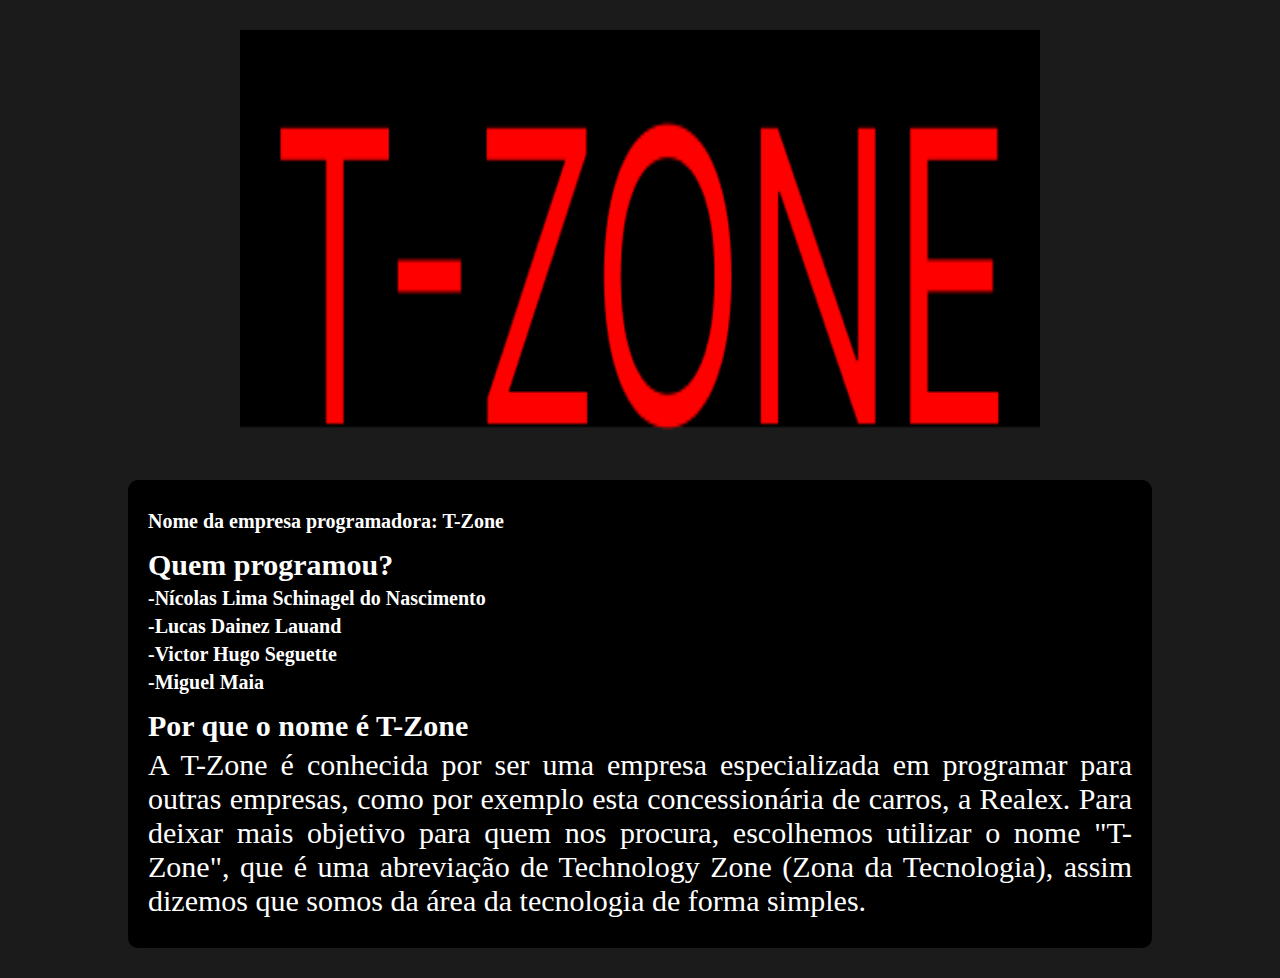
==== us.html @ fe79052b "sexta versao" ====
<!DOCTYPE html>
<html lang="pt-br">
<head>
    <meta charset="UTF-8">
    <meta name="viewport" content="width=device-width, initial-scale=1.0">
    <link rel="stylesheet" href="./src/css/us.css">
    <title>Sobre nós</title>
</head>
<body>
    <img src="./src/assets/logoprog.png" id="img-us">
    <section id="info">
        <h3>Nome da empresa programadora: T-Zone</h3>
        <h2>Quem programou?</h2>
        <h3>-Nícolas Lima Schinagel do Nascimento</h3>
        <h3>-Lucas Dainez Lauand</h3>
        <h3>-Victor Hugo Seguette</h3>
        <h3>-Miguel Maia</h3>
        <h2>Por que o nome é T-Zone</h2>
        <p>A T-Zone é conhecida por ser uma empresa especializada em programar para outras empresas, como por exemplo esta
            concessionária de carros, a Realex. Para deixar mais objetivo para quem nos procura, escolhemos utilizar o nome "T-Zone",
            que é uma abreviação de Technology Zone (Zona da Tecnologia), assim dizemos que somos da área da tecnologia de  forma simples.
        </p>
    </section>
</body>
</html>
---- src/css/us.css ----
*{
    box-sizing: border-box;
    margin: 0;
    padding: 0;
}
body{
    width: 100%;
    display: flex;
    flex-direction: column;
    align-items: center;
    background-color: rgb(27, 27, 27);
    padding-top: 30px;
    padding-bottom: 30px;
}
#img-us{
    width: 800px;
    height: 400px;
    border-width: 10px;
    margin-bottom: 50px;
}
#info{
    width: 80%;
    border-radius: 10px;
    padding-top: 30px;
    padding-bottom: 30px;
    background-color: black;
    padding-left: 20px;
    padding-right: 20px;
}
#info h3{
    color: white;
    font-size: 20px;
    margin-bottom: 5px;
    font-weight: bold;
}
#info h2{
    font-size: 30px;
    margin-top: 15px;
    margin-bottom: 5px;
    color: white;

}
#info p{
    color: white;
    font-size: 30px;
    text-align: justify;
}
@media(max-width: 500px){
    #img-us{
        width: 350px;
        height: 175px;
    }
    #info h3{
        font-size: 15px;
    }
    #info p{
        font-size: 20px;
    }
}
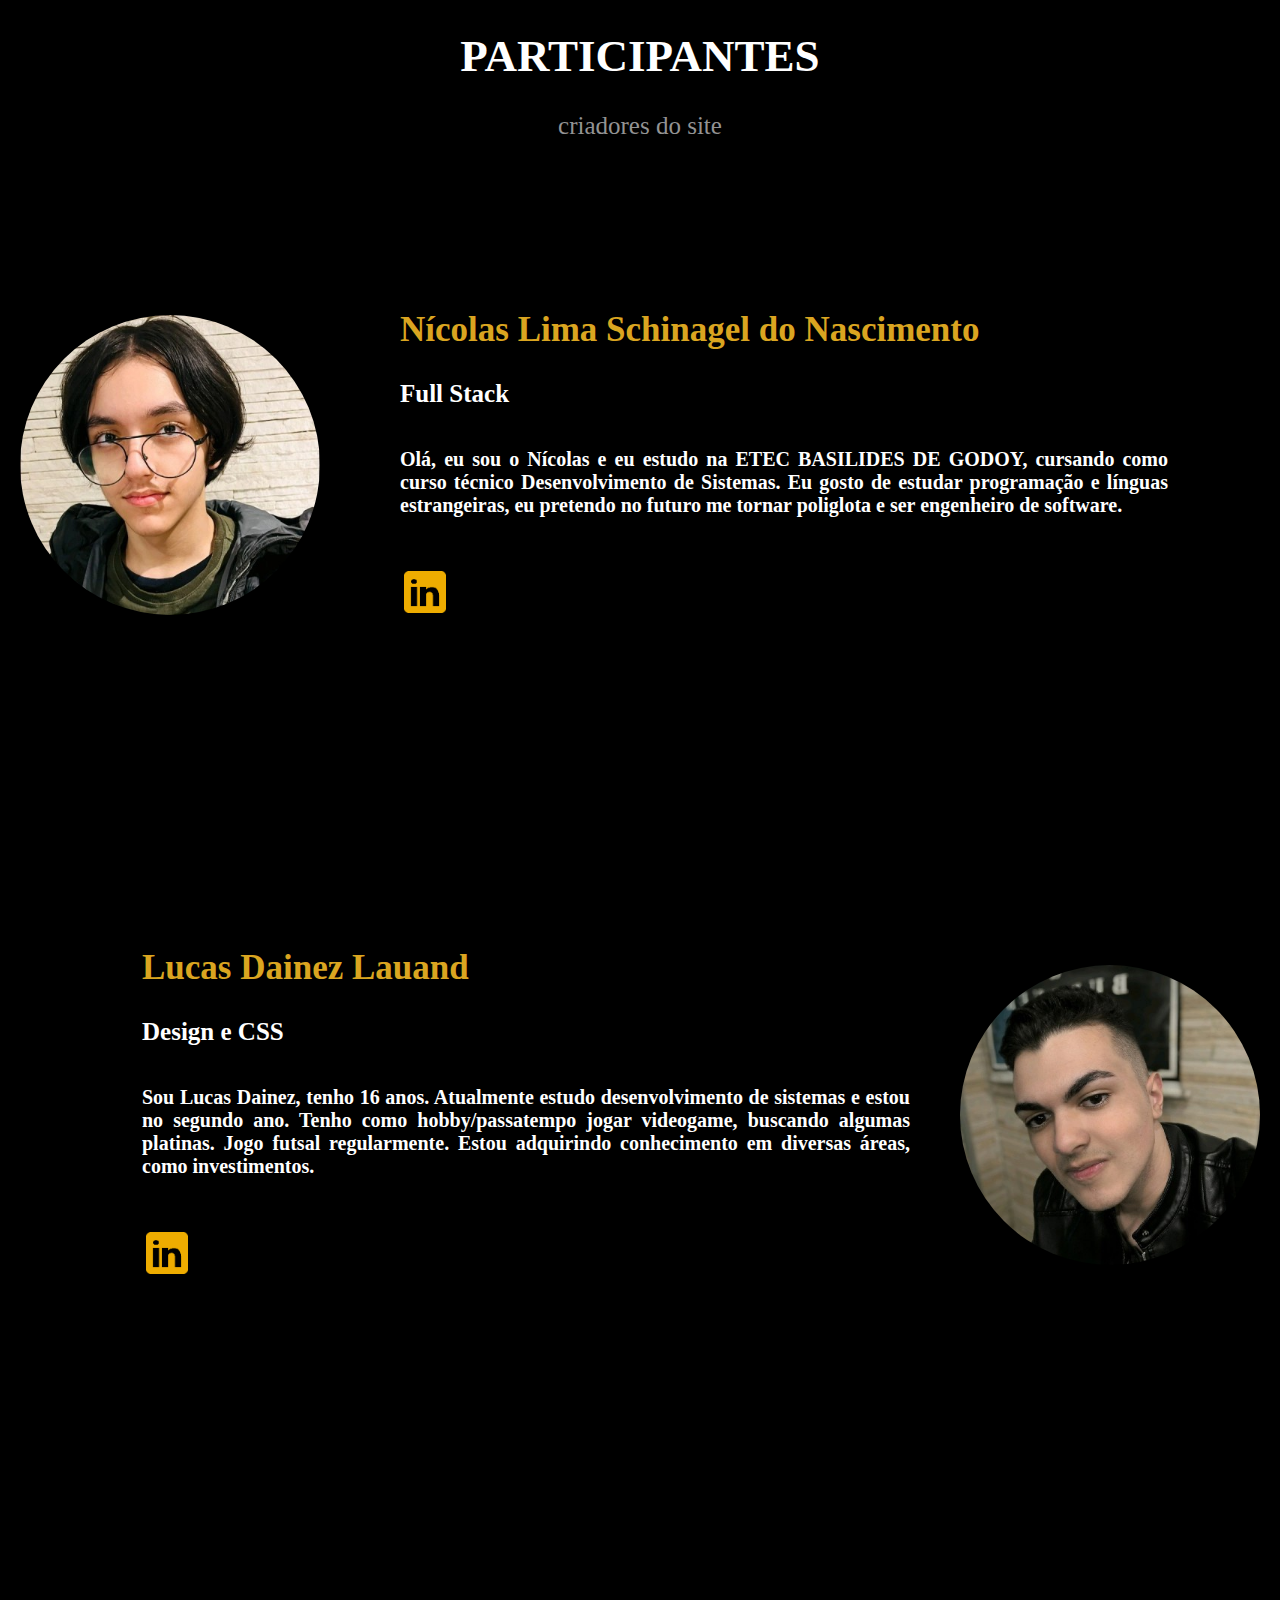
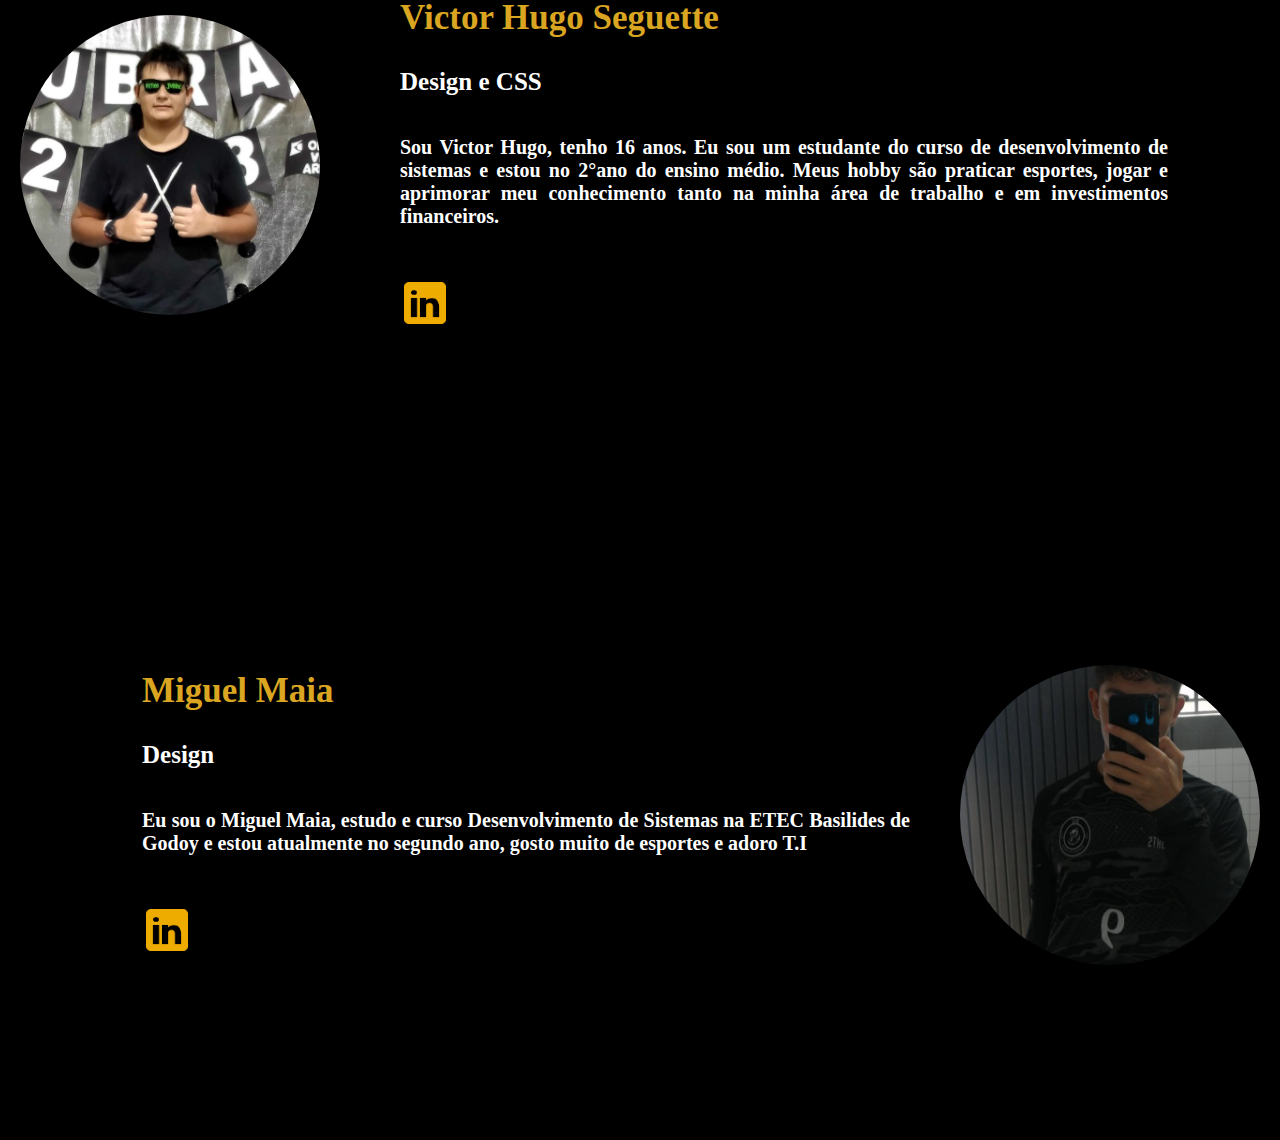
==== commit ec5da1c5: "finale" ====
--- a/us.html
+++ b/us.html
@@ -7,19 +7,47 @@
     <title>Sobre nós</title>
 </head>
 <body>
-    <img src="./src/assets/logoprog.png" id="img-us">
-    <section id="info">
-        <h3>Nome da empresa programadora: T-Zone</h3>
-        <h2>Quem programou?</h2>
-        <h3>-Nícolas Lima Schinagel do Nascimento</h3>
-        <h3>-Lucas Dainez Lauand</h3>
-        <h3>-Victor Hugo Seguette</h3>
-        <h3>-Miguel Maia</h3>
-        <h2>Por que o nome é T-Zone</h2>
-        <p>A T-Zone é conhecida por ser uma empresa especializada em programar para outras empresas, como por exemplo esta
-            concessionária de carros, a Realex. Para deixar mais objetivo para quem nos procura, escolhemos utilizar o nome "T-Zone",
-            que é uma abreviação de Technology Zone (Zona da Tecnologia), assim dizemos que somos da área da tecnologia de  forma simples.
-        </p>
-    </section>
+    <header>
+      <h2>Participantes</h2>
+      <h4>criadores do site</h4>
+    </header>
+      <div class="lefttype">
+           <img src="./src/assets/nicimg.jfif" class="img-left">
+        <section class="info-left">
+           <h2 class="name">Nícolas Lima Schinagel do Nascimento</h2>
+           <h3 class="function">Full Stack</h3>
+           <h4 class="text">Olá, eu sou o Nícolas e eu estudo na ETEC BASILIDES DE GODOY, cursando como curso técnico Desenvolvimento de Sistemas. Eu gosto de estudar programação e línguas estrangeiras, eu pretendo no futuro me tornar poliglota e ser engenheiro de software. </h4>
+           <a class="ld" href="https://www.linkedin.com/in/n%C3%ADcolas-lima-schinagel-do-nascimento-35a46131b/"><img src="./src/assets/imgld.png" class="ldimg"></a>
+        </section>
+      </div>
+      <div class="righttype">
+          <img src="./src/assets/dainez.img" class="img-right">
+        <section class="info-right">
+           <h2 class="name">Lucas Dainez Lauand</h2>
+           <h3 class="function">Design e CSS</h3>
+           <h4 class="text">Sou Lucas Dainez, tenho 16 anos. Atualmente estudo desenvolvimento de sistemas e estou no segundo ano.
+            Tenho como hobby/passatempo jogar videogame, buscando algumas platinas. Jogo futsal regularmente. Estou adquirindo conhecimento em diversas áreas, como investimentos.</h4>
+           <a class="ld" href="https://www.linkedin.com/in/lucas-lauand-b730ab320/"><img src="./src/assets/imgld.png" class="ldimg"></a>
+      </div>
+      <div class="lefttype">
+        <img src="./src/assets/victorimg.enc" class="img-left">
+     <section class="info-left">
+        <h2 class="name">Victor Hugo Seguette</h2>
+        <h3 class="function">Design e CSS</h3>
+        <h4 class="text">Sou Victor Hugo, tenho 16 anos. Eu sou um estudante do curso de desenvolvimento de sistemas e estou no 2°ano do ensino médio.
+            Meus hobby são praticar esportes, jogar e aprimorar meu conhecimento tanto na minha área de trabalho e em investimentos financeiros.</h4>
+        <a class="ld" href="https://www.linkedin.com/in/victor-hugo-seguette-1b045a31b/"><img src="./src/assets/imgld.png" class="ldimg"></a>
+     </section>
+     </div>
+     <div class="righttype">
+        <img src="./src/assets/miguelimg.enc" class="img-right">
+      <section class="info-right">
+         <h2 class="name">Miguel Maia</h2>
+         <h3 class="function">Design</h3>
+         <h4 class="text">Eu sou o Miguel Maia, estudo e curso Desenvolvimento de Sistemas na ETEC Basilides de Godoy e estou atualmente no segundo ano, gosto muito de esportes e adoro T.I</h4>
+         <a class="ld" href="https://www.linkedin.com/in/miguel-maia-50287b32b/"><img src="./src/assets/imgld.png" class="ldimg"></a>
+    </div>
+    
+    
 </body>
 </html>--- a/src/css/us.css
+++ b/src/css/us.css
@@ -4,56 +4,157 @@
     padding: 0;
 }
 body{
-    width: 100%;
+    background-color: black;
+}
+header{
     display: flex;
     flex-direction: column;
     align-items: center;
-    background-color: rgb(27, 27, 27);
-    padding-top: 30px;
-    padding-bottom: 30px;
+    width: 100%;
 }
-#img-us{
-    width: 800px;
-    height: 400px;
-    border-width: 10px;
-    margin-bottom: 50px;
+header h2{
+    margin-top: 30px;
+    color: white;
+    font-size: 45px;
+    margin-bottom: 30px;
+    font-weight: bold;
+    text-transform: uppercase;
+    animation: animationtext 2s infinite ease-in-out, animationcolor 5s infinite ease-in-out;
+    
 }
-#info{
-    width: 80%;
-    border-radius: 10px;
-    padding-top: 30px;
-    padding-bottom: 30px;
-    background-color: black;
-    padding-left: 20px;
-    padding-right: 20px;
+header h4{
+    color: rgb(147, 147, 147);
+    font-weight: lighter;
+    font-size: 25px;
 }
-#info h3{
-    color: white;
-    font-size: 20px;
-    margin-bottom: 5px;
-    font-weight: bold;
-}
-#info h2{
-    font-size: 30px;
-    margin-top: 15px;
-    margin-bottom: 5px;
-    color: white;
-
-}
-#info p{
-    color: white;
-    font-size: 30px;
-    text-align: justify;
-}
-@media(max-width: 500px){
-    #img-us{
-        width: 350px;
-        height: 175px;
+@keyframes animationtext{
+    0%, 100%{
+       
     }
-    #info h3{
-        font-size: 15px;
-    }
-    #info p{
-        font-size: 20px;
+    50%{
+        transform: translateY(20px);
     }
 }
+@keyframes animationcolor{
+    0%, 100%{
+        color: white;
+    }
+    50%{
+        color: goldenrod;
+    }
+}
+
+.lefttype{
+    width: 100%;
+    height: 650px;
+    display: flex;
+    flex-direction: row;
+    align-items: center;
+}
+.righttype{
+    width: 100%;
+    height: 650px;
+    display: flex;
+    flex-direction: row-reverse;
+    align-items: center;
+}
+.img-left{
+    margin-left: 20px;
+    width: 300px;
+    height: 300px;
+    border-radius: 100%;
+    margin-right: 40px;
+}
+.img-right{
+    margin-right: 20px;
+    width: 300px;
+    height: 300px;
+    border-radius: 100%;
+    margin-left: 40px;
+}
+.info-left{
+    display: flex;
+    flex-direction: column;
+    justify-content: center;
+    width: 60%;
+    height: 600px;
+    margin-left: 40px;
+    margin-right: 10px;
+}
+.info-right{
+    display: flex;
+    flex-direction: column;
+    justify-content: center;
+    width: 60%;
+    height: 600px;
+    margin-right: 40px;
+    margin-right: 10px;
+}
+.name{
+    color: goldenrod;
+    margin-bottom:30px;
+    font-size:35px;
+}
+.function{
+    color: white;
+    margin-bottom: 40px;
+    font-size:25px;
+}
+.text{
+    color: white;
+    text-align: justify;
+    font-size:20px;
+}
+.ldimg{
+    width: 50px;
+    height: 50px;
+    margin-top: 50px;
+    transition: 1s;
+}
+.ldimg:hover{
+    transform: translateY(5px);
+}
+.ld:hover{
+    cursor: pointer;
+}
+@media (max-width: 500px){
+    .lefttype{
+        margin-top: 80px;
+        flex-direction: column;
+        height: 1000px;
+        justify-content: center;
+        align-items:center;
+    }
+    .righttype{
+        margin-top: 80px;
+        flex-direction: column;
+        height: 1000px;
+        justify-content: center;
+        align-items:center;
+    }
+    .img-left{
+        margin-right: 0px;
+        margin-left: 0px
+    }
+    .img-right{
+        margin-right: 0px;
+        margin-left: 0px;
+    }
+    .info-left{
+     align-items: center;
+     margin-left: 0px;
+     margin-right: 0px;
+    }
+    .info-right{
+     align-items: center;
+     margin-left: 0px;
+     margin-right: 0px;
+    }
+    .name{
+        text-align: center;
+    }
+    .function{
+        text-align: center;
+    }
+   
+}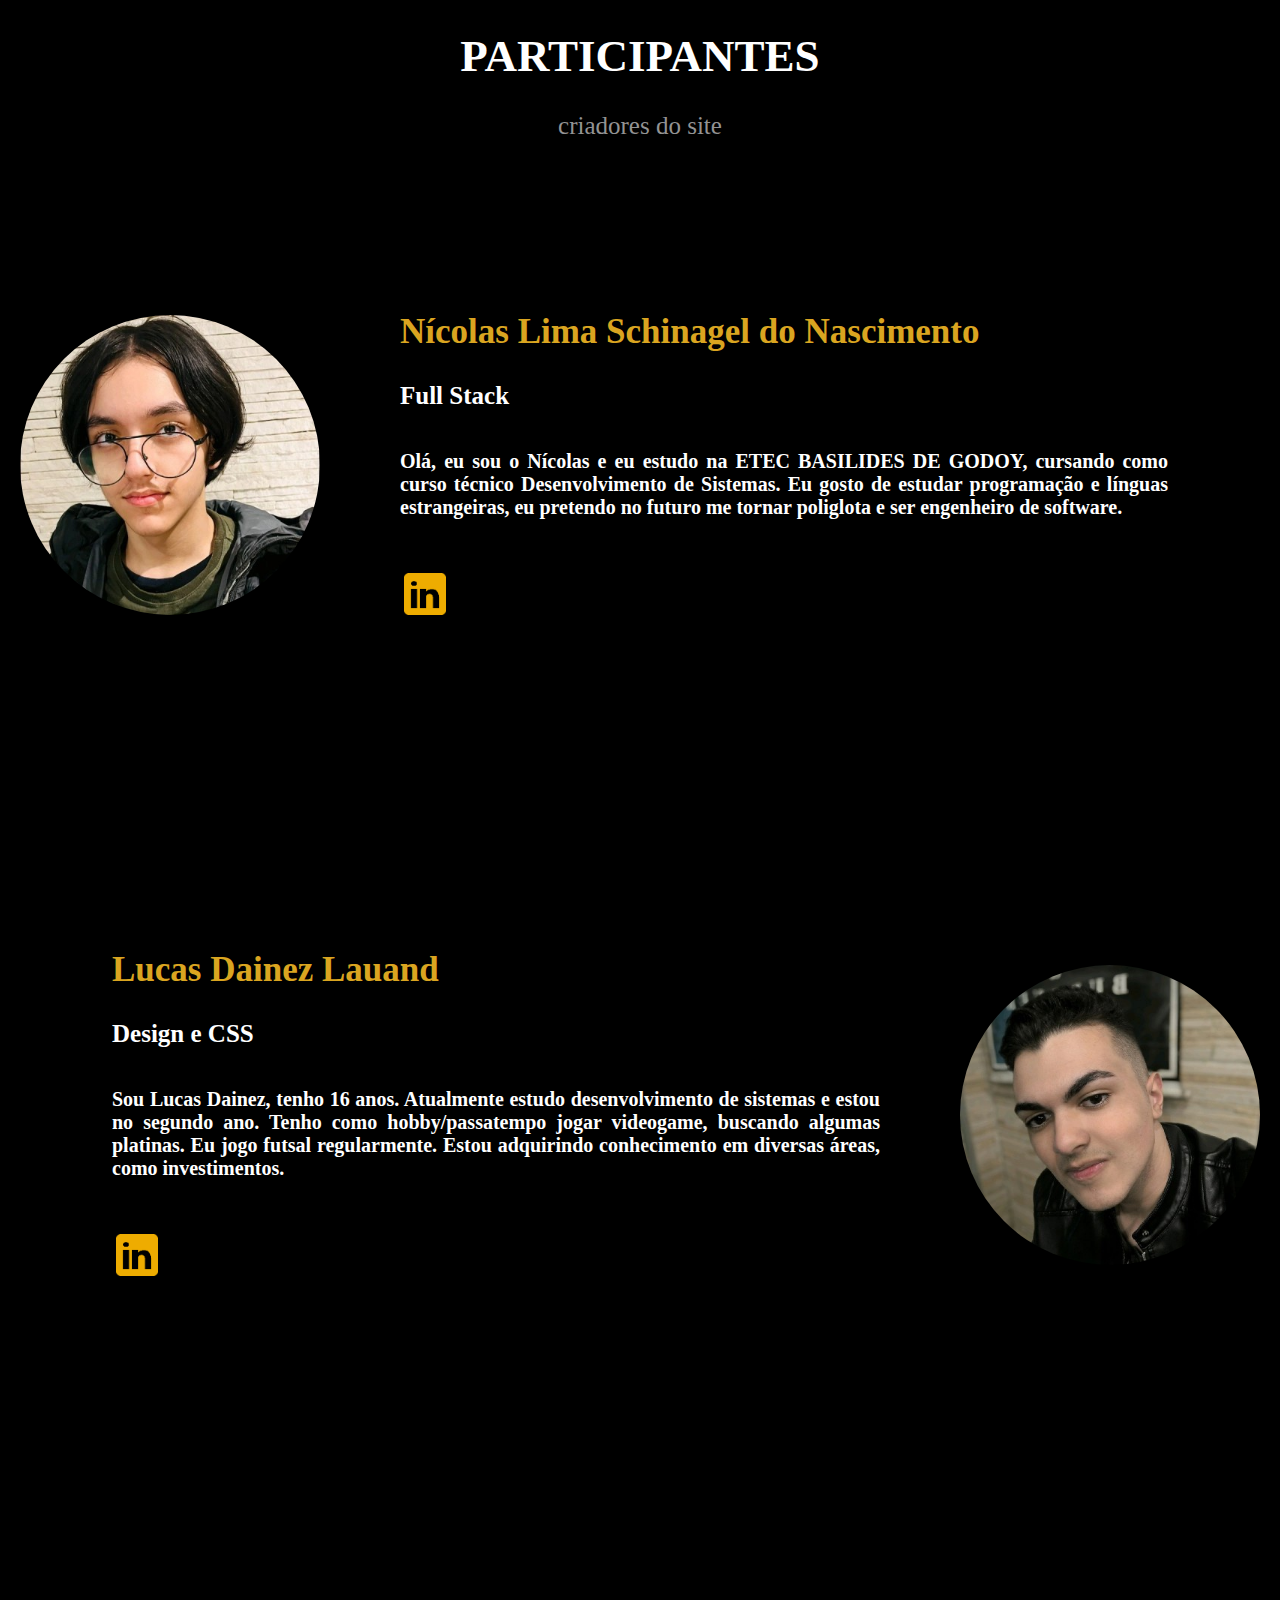
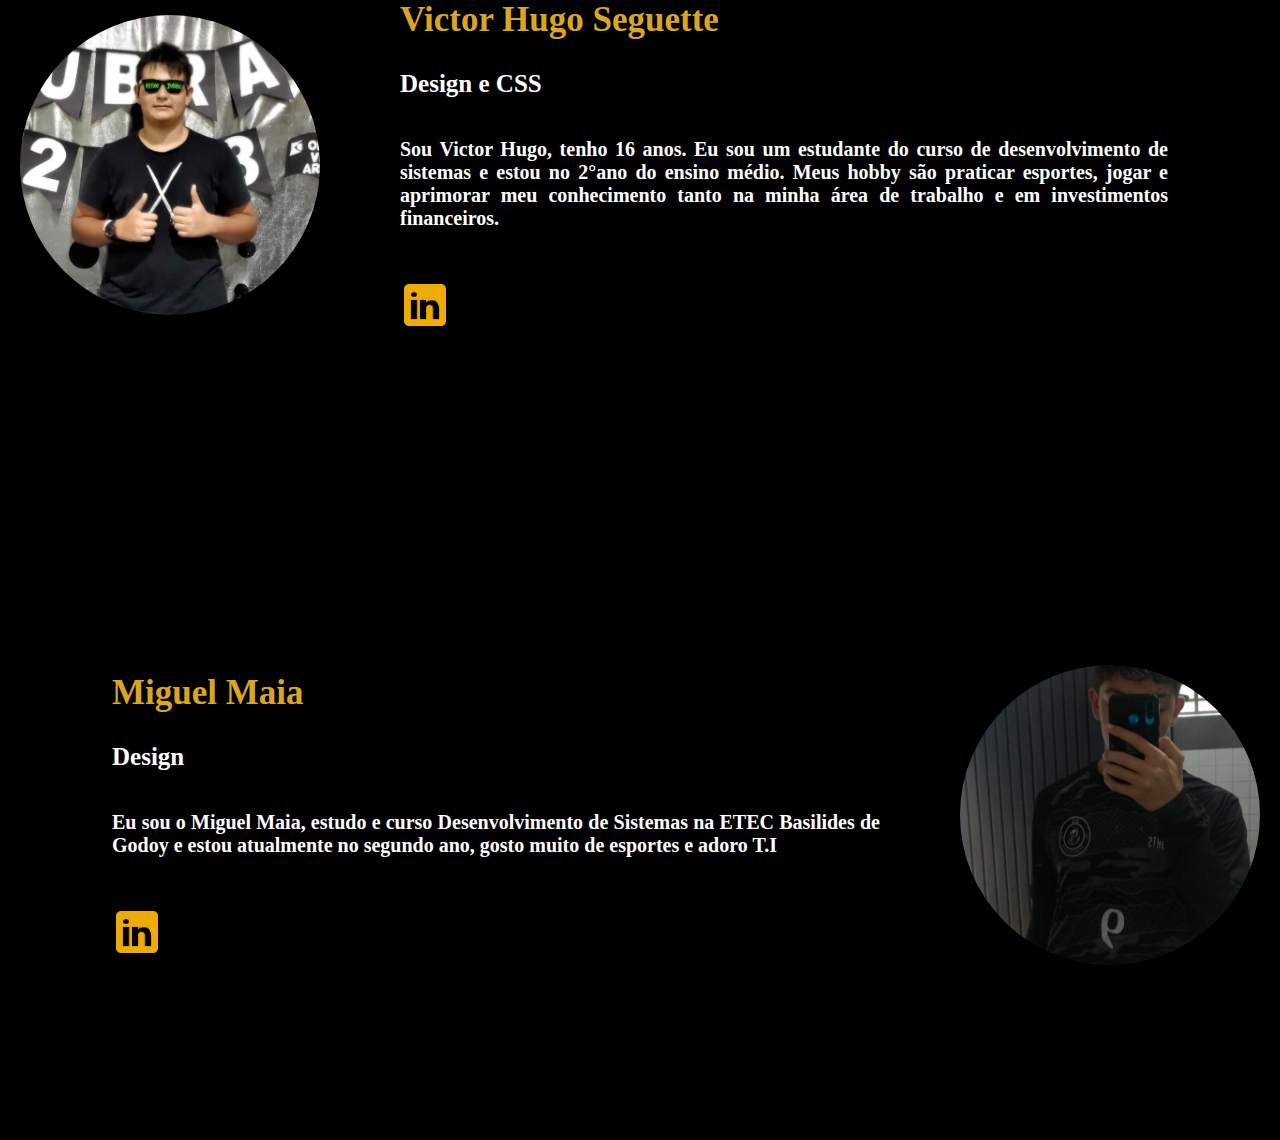
==== commit 49cb0bc8: "gran finale" ====
--- a/us.html
+++ b/us.html
@@ -26,7 +26,7 @@
            <h2 class="name">Lucas Dainez Lauand</h2>
            <h3 class="function">Design e CSS</h3>
            <h4 class="text">Sou Lucas Dainez, tenho 16 anos. Atualmente estudo desenvolvimento de sistemas e estou no segundo ano.
-            Tenho como hobby/passatempo jogar videogame, buscando algumas platinas. Jogo futsal regularmente. Estou adquirindo conhecimento em diversas áreas, como investimentos.</h4>
+            Tenho como hobby/passatempo jogar videogame, buscando algumas platinas. Eu jogo futsal regularmente. Estou adquirindo conhecimento em diversas áreas, como investimentos.</h4>
            <a class="ld" href="https://www.linkedin.com/in/lucas-lauand-b730ab320/"><img src="./src/assets/imgld.png" class="ldimg"></a>
       </div>
       <div class="lefttype">
--- a/src/css/us.css
+++ b/src/css/us.css
@@ -88,7 +88,7 @@
     width: 60%;
     height: 600px;
     margin-right: 40px;
-    margin-right: 10px;
+    margin-left: 10px;
 }
 .name{
     color: goldenrod;
@@ -105,10 +105,14 @@
     text-align: justify;
     font-size:20px;
 }
+.ld{
+    width: 50px;
+    height: 50px;
+    margin-top: 50px;
+}
 .ldimg{
     width: 50px;
     height: 50px;
-    margin-top: 50px;
     transition: 1s;
 }
 .ldimg:hover{
@@ -156,5 +160,8 @@
     .function{
         text-align: center;
     }
+    .text{
+        text-align: left;
+    }
    
 }